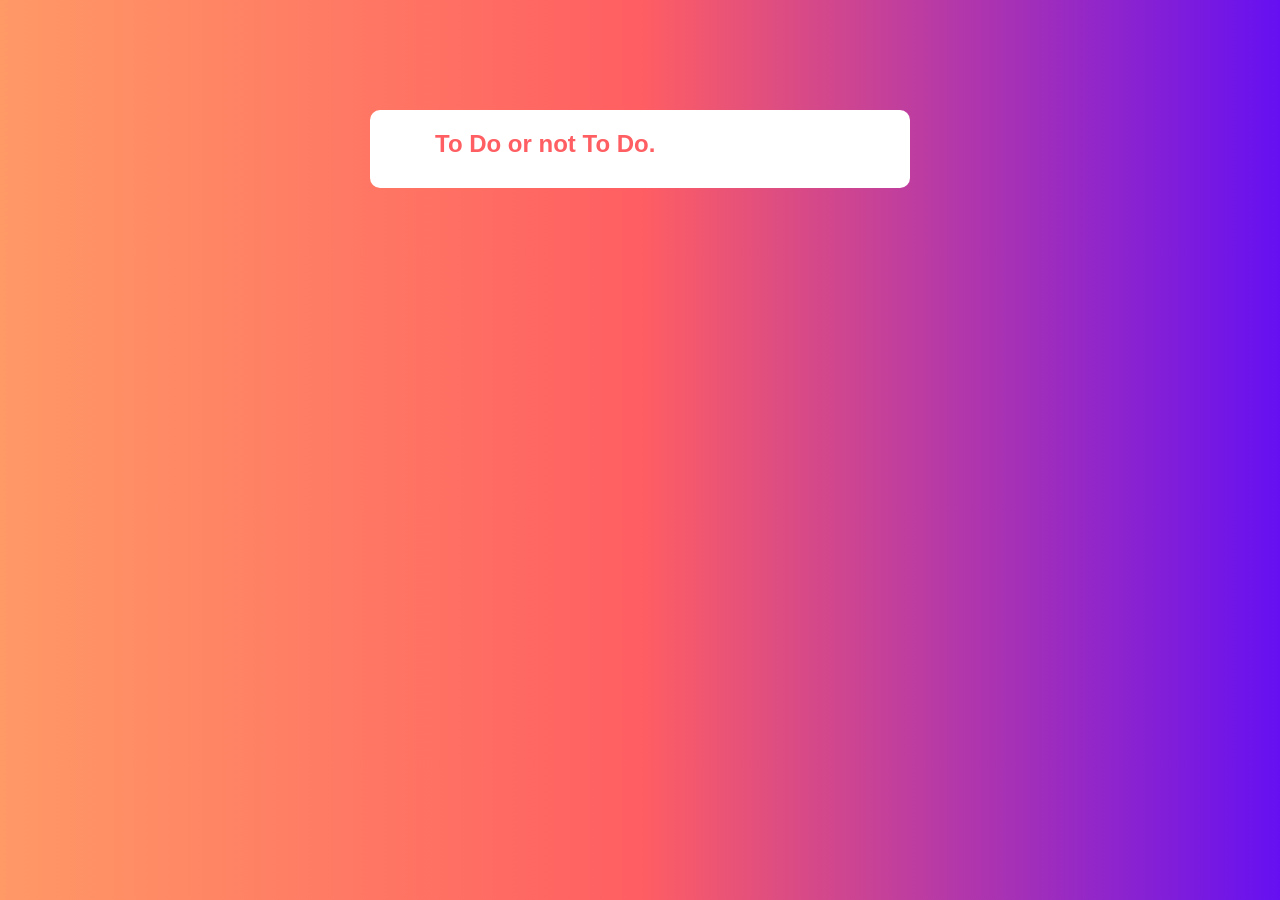
==== index.html @ 17948885 "adjustments to padding" ====
<!DOCTYPE html>
<html>
    <head>
        <meta name="viewport" content="width=device_width initial-scale=1">
        <title>To Do or Not to Do.</title>
        <link rel="stylesheet" href="styles.css">
    </head>
    <body>
        <div class="container">
            <div class="to_do_list">
                <h2>To Do or not To Do. <img src="images/icon.png" alt=""></h2>
            </div>
        </div>
    </body>
</html>
---- styles.css ----
*{
    margin: 0;
    padding: 0;
    font-family: 'Lucida Sans', 'Lucida Sans Regular', 'Lucida Grande', 'Lucida Sans Unicode', Geneva, Verdana, sans-serif;
    box-sizing: border-box;
}
.container{
    width: 100%;
    min-height: 100vh;
    background: linear-gradient(to right, #ff9966 0%, #ff5e62 50%, #6610f2 100%);
    padding: 10px;
}
.to_do_list{
    width: 100%;
    max-width: 540px;
    background: #fff;
    margin: 100px auto 20px;
    padding: 20px 15px 20px 15px;
    border-radius: 10px;
}
.to_do_list h2{
    color: #ff5e62;
    display: flex;
    align-items: center;
    margin-bottom: 10px;
    margin-left: 50px;
}
.to_do_list img{
    width: 100px;
    margin-left: 20px;
}
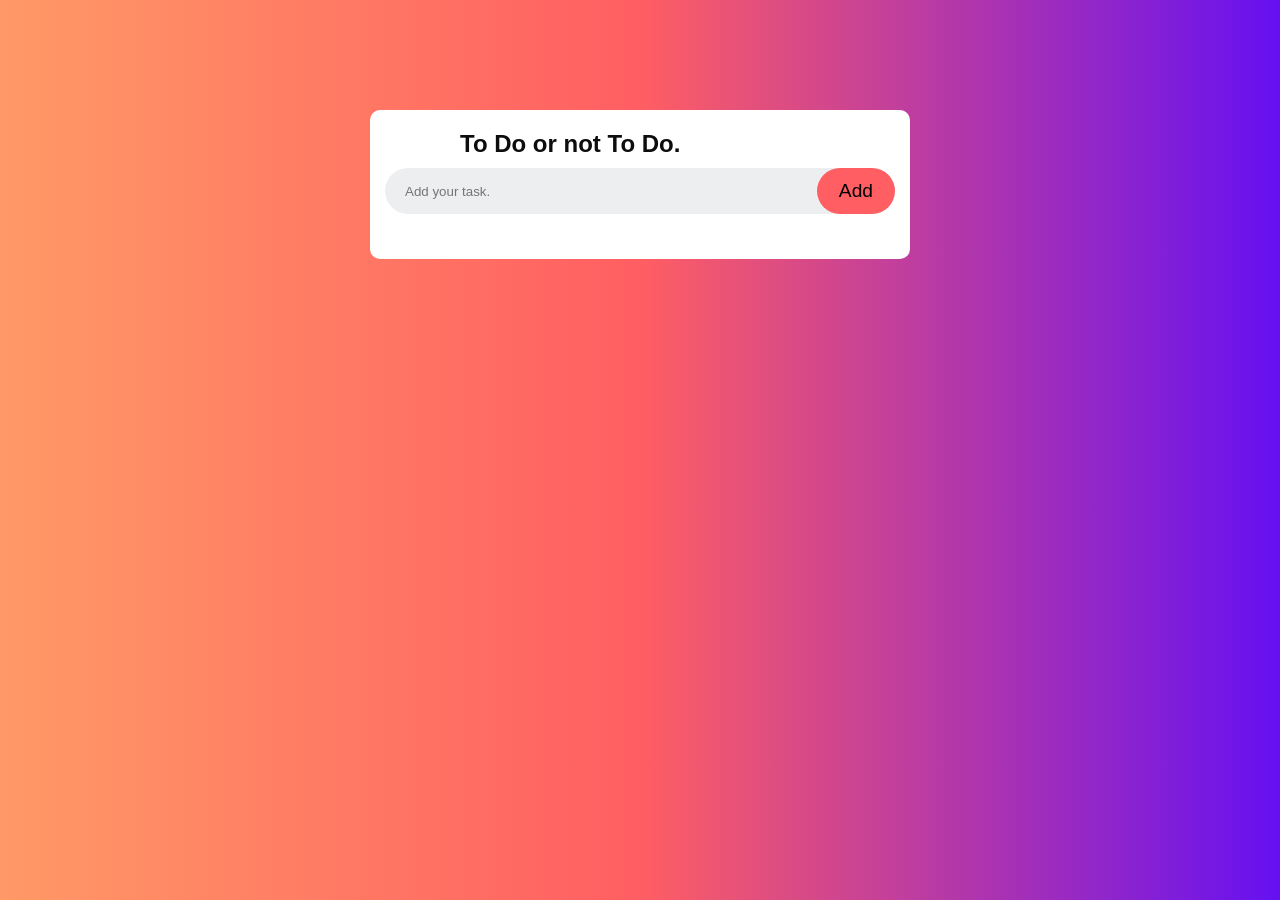
==== commit 4a999e60: "done" ====
--- a/index.html
+++ b/index.html
@@ -9,6 +9,10 @@
         <div class="container">
             <div class="to_do_list">
                 <h2>To Do or not To Do. <img src="images/icon.png" alt=""></h2>
+                <div class="add_box">
+                    <input type="text" id="input_box" placeholder="Add your task.">
+                    <button>Add</button>
+                </div>
             </div>
         </div>
     </body>
--- a/styles.css
+++ b/styles.css
@@ -19,13 +19,39 @@
     border-radius: 10px;
 }
 .to_do_list h2{
-    color: #ff5e62;
+    color: #0d0d0d;
     display: flex;
     align-items: center;
     margin-bottom: 10px;
-    margin-left: 50px;
+    margin-left: 75px;
 }
 .to_do_list img{
     width: 100px;
     margin-left: 20px;
+}
+.add_box{
+    display: flex;
+    align-items: center;
+    justify-content: space-between;
+    background: #edeef0;
+    border-radius: 30px;
+    padding-left: 20px;
+    margin-bottom: 25px;
+}
+input{
+    flex: 1;
+    border: none;
+    outline: none;
+    background: transparent;
+    font-weight: 14px;
+    align-items: center;
+    
+}
+button{
+    padding: 10px 20px;
+    background: #ff5e62;
+    border-radius: 30px;
+    font-size: larger;
+    outline: none;
+    border-color: transparent;
 }
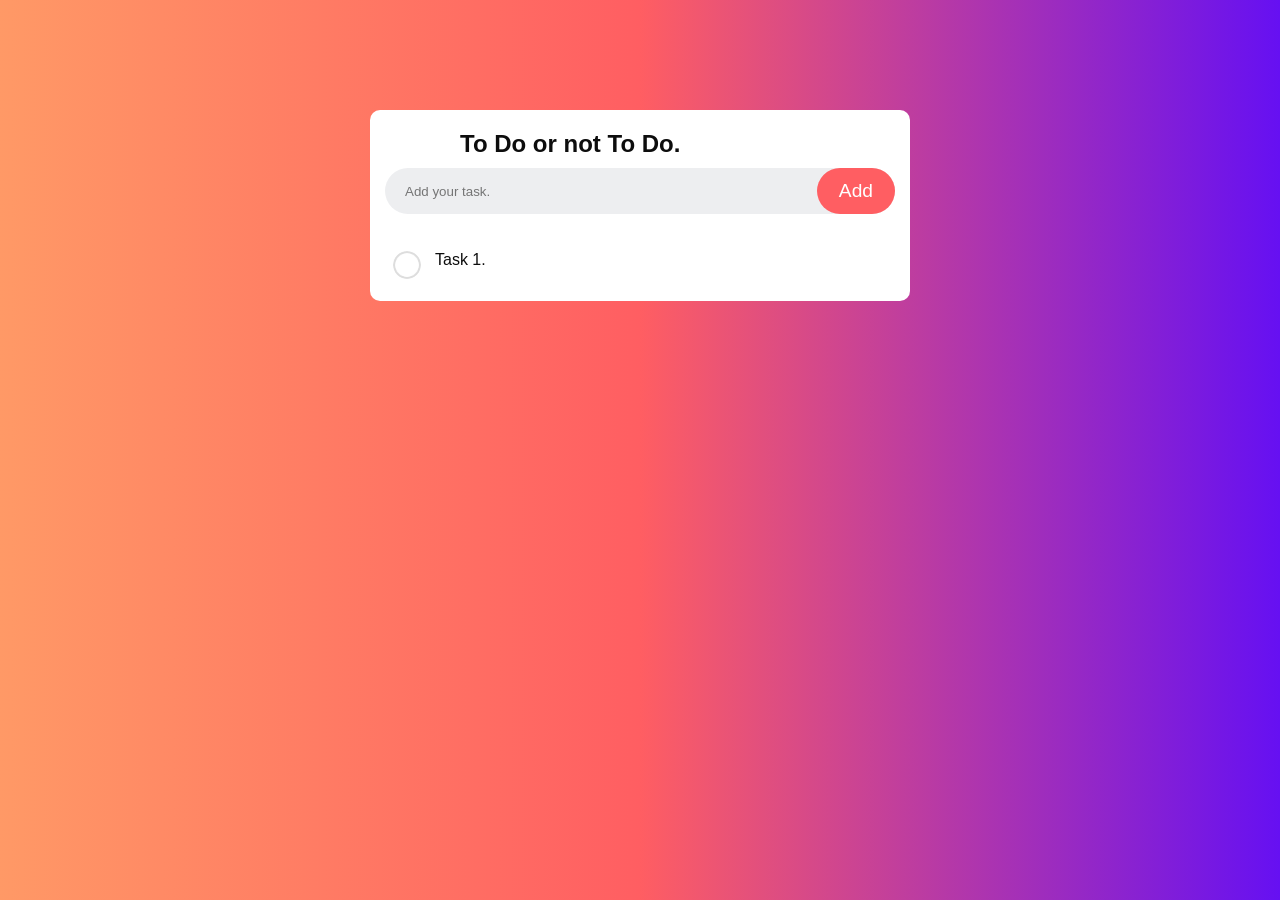
==== commit 72536ce3: "unchecked" ====
--- a/index.html
+++ b/index.html
@@ -13,7 +13,11 @@
                     <input type="text" id="input_box" placeholder="Add your task.">
                     <button>Add</button>
                 </div>
+                <ul id="list_container">
+                    <li>Task 1.</li>
+                </ul>
             </div>
         </div>
+        <script src="script.js"></script>
     </body>
 </html>
--- a/styles.css
+++ b/styles.css
@@ -54,4 +54,30 @@
     font-size: larger;
     outline: none;
     border-color: transparent;
+    cursor: pointer;
+    color: #fff;
+}
+.add_box button:hover{
+    color: black;
+}
+ul li{
+    list-style: none;
+    font-size: medium;
+    padding: 12px 8px 12px 50px;
+    user-select: none;
+    cursor: pointer;
+    color: #0d0d0d;
+    position: relative;
+}
+ul li::before{
+    content: "";
+    position: absolute;
+    height: 28px;
+    width: 28px;
+    border-radius: 50%;
+    background-image: url(images/unchecked.png);
+    background-size: cover;
+    background-position: center;
+    top: 12px;
+    left: 8px;
 }
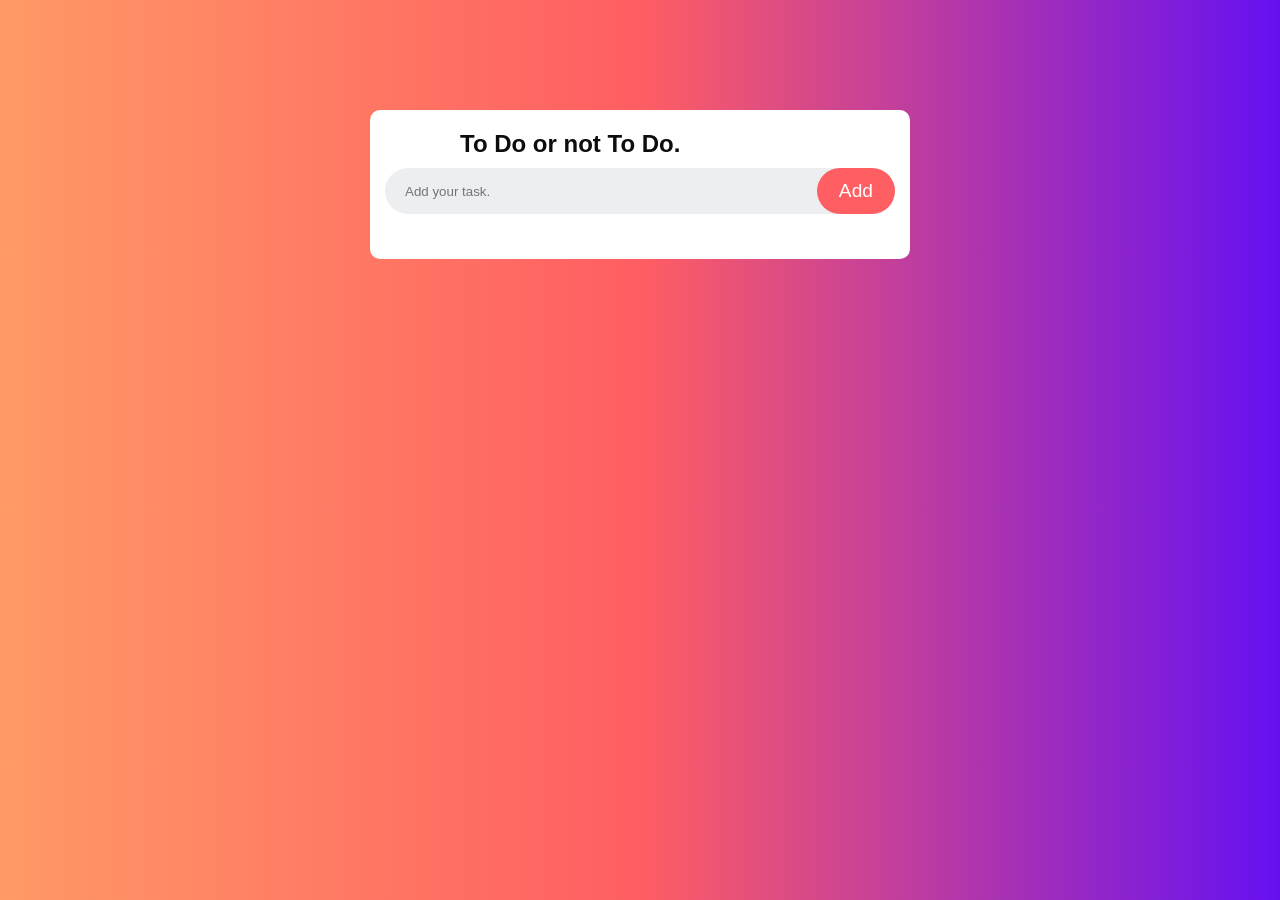
==== commit eb35d21d: "some js" ====
--- a/index.html
+++ b/index.html
@@ -11,10 +11,12 @@
                 <h2>To Do or not To Do. <img src="images/icon.png" alt=""></h2>
                 <div class="add_box">
                     <input type="text" id="input_box" placeholder="Add your task.">
-                    <button>Add</button>
+                    <button onclick="addTask()">Add</button>
                 </div>
                 <ul id="list_container">
-                    <li>Task 1.</li>
+                    <!-- <li class="checked">Task 1.</li>
+                    <li>Task 2.</li>
+                    <li>Task 3.</li> -->
                 </ul>
             </div>
         </div>
--- a/styles.css
+++ b/styles.css
@@ -80,4 +80,25 @@
     background-position: center;
     top: 12px;
     left: 8px;
+}
+ul li.checked{
+    color: #ff5e62;
+    text-decoration: line-through;
+}
+ul li.checked::before{
+    background-image: url(images/checked.png);
+}
+ul li span{
+    position: absolute;
+    right: 0;
+    top: 5px;
+    width: 40px;
+    height: 40px;
+    font-size: 22px;
+    color: #0d0d0d;
+    line-height: 40px;
+    text-align: center;
+}
+ul li span:hover{
+    background: #ff5e62;
 }
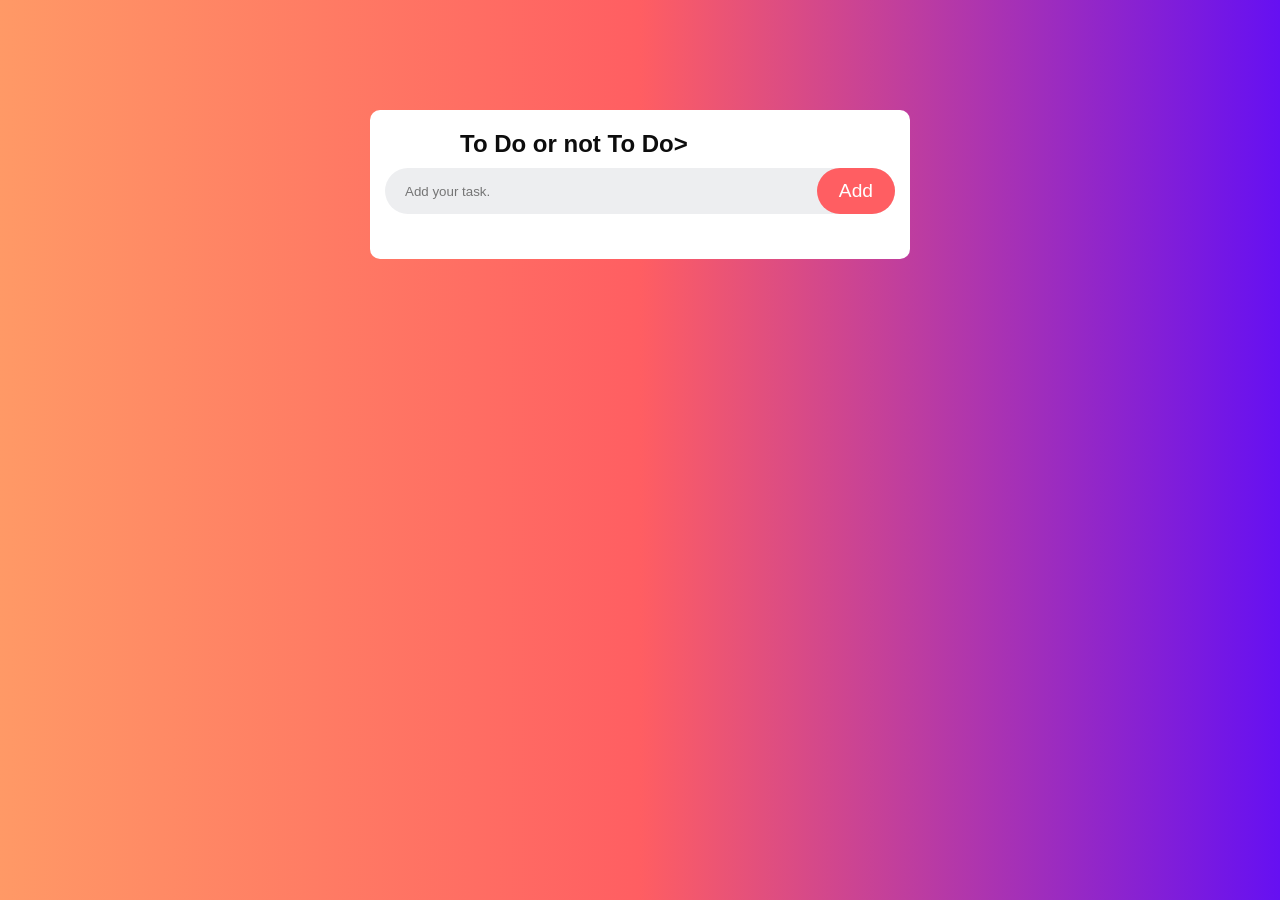
==== commit ed8c26d3: "done" ====
--- a/index.html
+++ b/index.html
@@ -8,7 +8,7 @@
     <body>
         <div class="container">
             <div class="to_do_list">
-                <h2>To Do or not To Do. <img src="images/icon.png" alt=""></h2>
+                <h2>To Do or not To Do></h2>
                 <div class="add_box">
                     <input type="text" id="input_box" placeholder="Add your task.">
                     <button onclick="addTask()">Add</button>
@@ -22,4 +22,4 @@
         </div>
         <script src="script.js"></script>
     </body>
-</html>+</html>
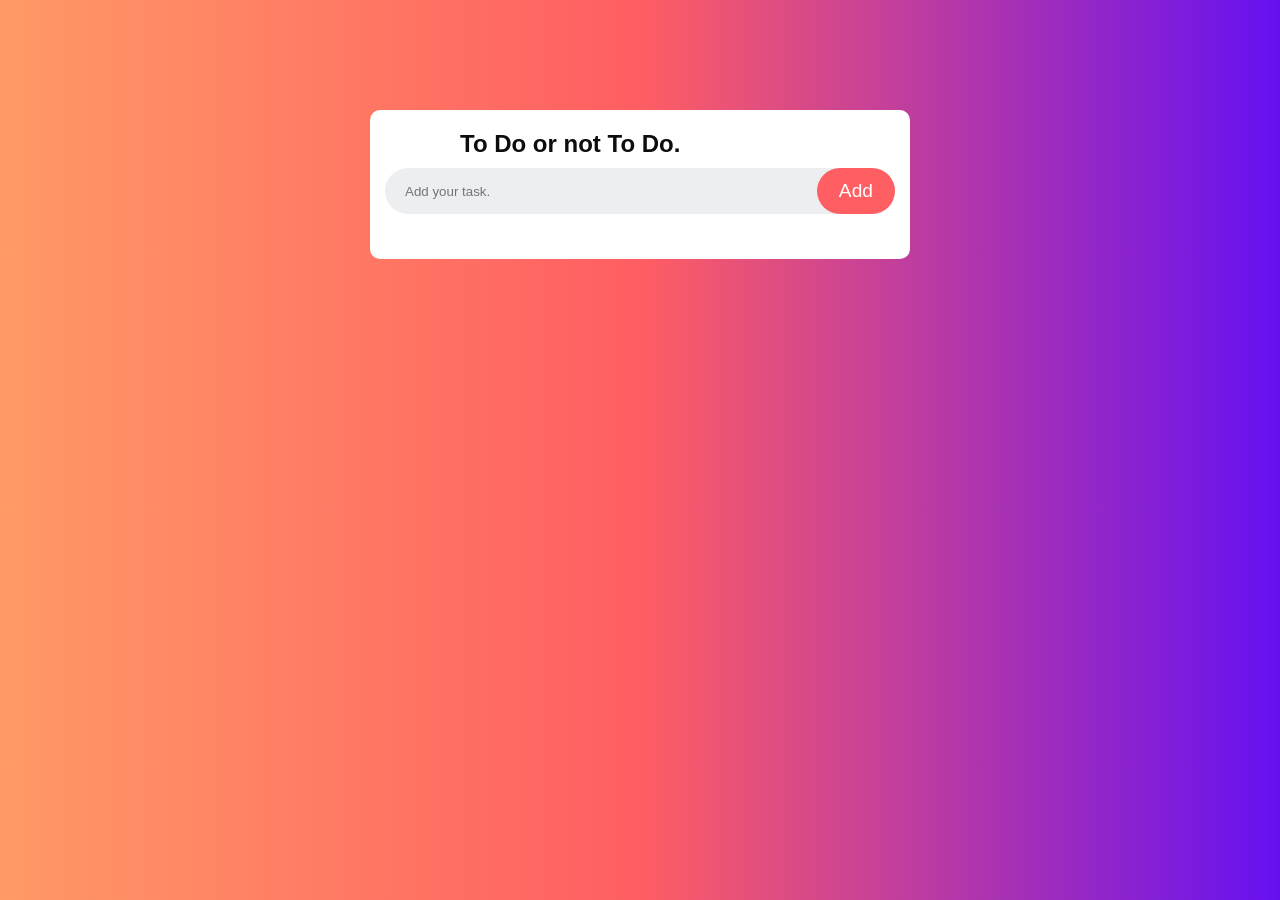
==== commit 5d780357: "done" ====
--- a/index.html
+++ b/index.html
@@ -8,15 +8,12 @@
     <body>
         <div class="container">
             <div class="to_do_list">
-                <h2>To Do or not To Do></h2>
+                <h2>To Do or not To Do.</h2>
                 <div class="add_box">
                     <input type="text" id="input_box" placeholder="Add your task.">
                     <button onclick="addTask()">Add</button>
                 </div>
                 <ul id="list_container">
-                    <!-- <li class="checked">Task 1.</li>
-                    <li>Task 2.</li>
-                    <li>Task 3.</li> -->
                 </ul>
             </div>
         </div>
